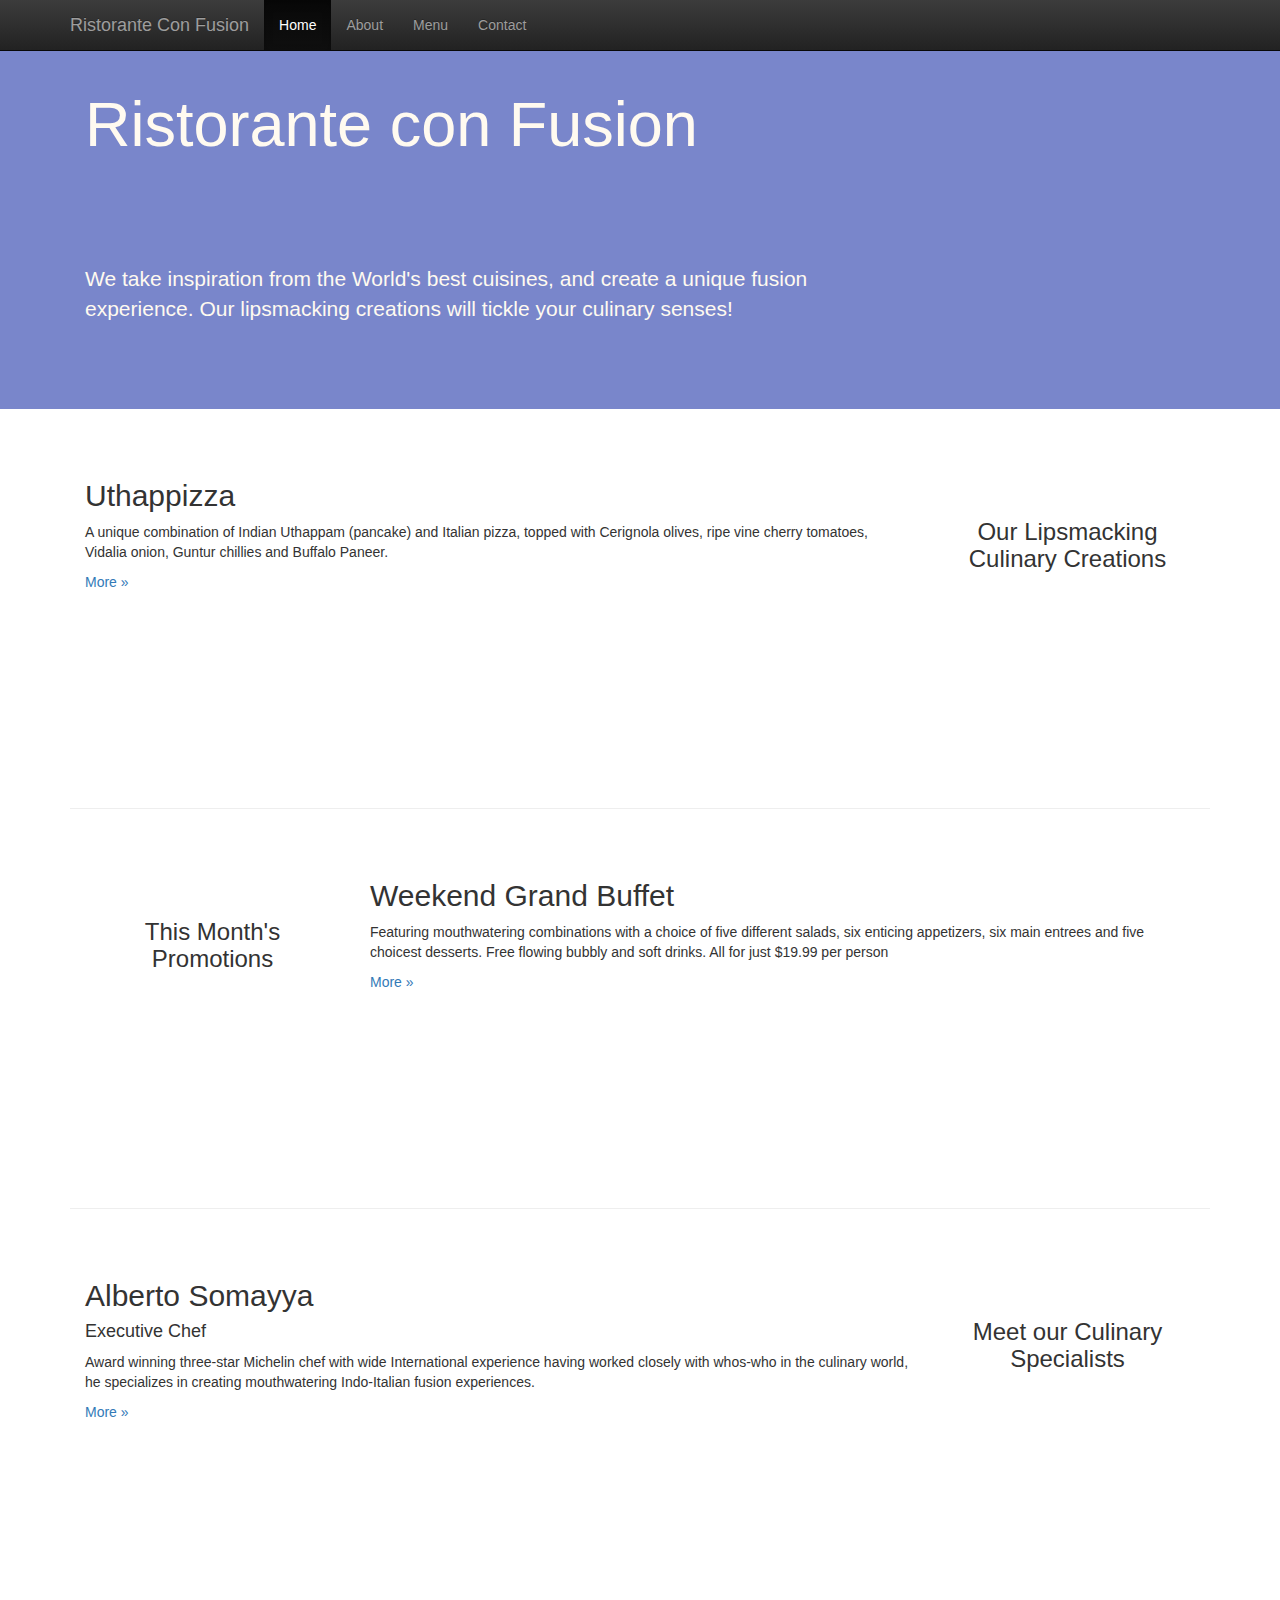
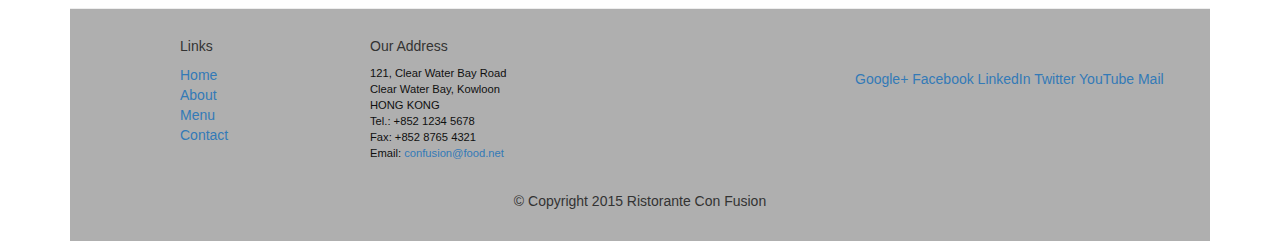
==== conFusion/index.html @ 4da7ffe7 "Revert "WK 1 Part 3"" ====
<!DOCTYPE html>
<html lang="en">

<head>
    <meta charset="utf-8">
    <meta http-equiv="X-UA-Compatible" content="IE=edge">
    <meta name="viewport" content="width=device-width, initial-scale=1">
    <!-- The above 3 meta tags *must* come first in the head; any other head 
         content must come *after* these tags -->
    <title>Ristorante Con Fusion</title>
    <!-- Bootstrap -->
    <link href="css/bootstrap.min.css" rel="stylesheet">
    <link href="css/bootstrap-theme.min.css" rel="stylesheet">
    <link href="css/mystyles.css" rel="stylesheet">
</head>

<body>
    <nav class="navbar navbar-inverse navbar-fixed-top" role="navigation">
            <div class="container">
                <div class="navbar-header">
                    <button type="button" class="navbar-toggle collapsed" data-toggle="collapse" data-target="#navbar" aria-expanded="false" aria-controls="navbar">
                        <span class="sr-only">Toggle navigation</span>
                        <span class="icon-bar"></span>
                        <span class="icon-bar"></span>
                        <span class="icon-bar"></span>
                    </button>
                    <a class="navbar-brand" href="#">Ristorante Con Fusion</a>
                </div>
                <ul class="nav navbar-nav">
                    <li class="active"><a href="#">Home</a></li>
                    <li><a href="#">About</a></li>
                    <li><a href="#">Menu</a></li>
                    <li><a href="#">Contact</a></li>
                </ul>
            </div>
    </nav>
    <header class="jumbotron">
        <!-- Main component for a primary marketing message or call to action -->
        <div class="container">
            <div class="row row-header">
                <div class="col-xs-12 col-sm-8">
                    <h1>Ristorante con Fusion</h1>
                    <p style="padding:40px;"></p>
                    <p>We take inspiration from the World's best cuisines, and create a unique fusion experience. Our lipsmacking creations will tickle your culinary senses!</p>
                </div>
                <div class="col-xs-12 col-sm-4">
                </div>
            </div>
        </div>
    </header>
    <div class="container">
        <div class="row row-content">
            <div class="col-xs-12 col-sm-3 col-sm-push-9">
                <p style="padding:20px;"></p>
                <h3 align=center>Our Lipsmacking Culinary Creations</h3>
            </div>
            <div class="col-xs-12 col-sm-9 col-sm-pull-3">
                <h2>Uthappizza</h2>
                <p>A unique combination of Indian Uthappam (pancake) and Italian pizza, topped with Cerignola olives, ripe vine cherry tomatoes, Vidalia onion, Guntur chillies and Buffalo Paneer.</p>
                <p><a href="#">More &raquo;</a></p>
            </div>
        </div>
        <div class="row row-content">
            <div  class="col-xs-12 col-sm-3">
                <p style="padding:20px;"></p>
                <h3 align=center>This Month's Promotions</h3>
            </div>
            <div class="col-xs-12 col-sm-9">
                <h2>Weekend Grand Buffet</h2>
                <p>Featuring mouthwatering combinations with a choice of five different salads, six enticing appetizers, six main entrees and five choicest desserts. Free flowing bubbly and soft drinks. All for just $19.99 per person </p>
                <p><a href="#">More &raquo;</a></p>
            </div>
        </div>
        <div class="row row-content">
            <div class="col-xs-12 col-sm-3 col-sm-push-9">
                <p style="padding:20px;"></p>
                <h3 align=center>Meet our Culinary Specialists</h3>
            </div>
            <div class="col-xs-12 col-sm-9 col-sm-pull-3">
                <h2>Alberto Somayya</h2>
                <h4>Executive Chef</h4>
                <p>Award winning three-star Michelin chef with wide International experience having worked closely with whos-who in the culinary world, he specializes in creating mouthwatering Indo-Italian fusion experiences. </p>
                <p><a href="#">More &raquo;</a></p>
            </div>
        </div>
    </div>
    <footer>
        <div class="container">
            <div class="row row-footer">
                <div class="col-xs-5 col-xs-offset-1 col-sm-2 col-sm-offset-1">
                    <h5>Links</h5>
                    <ul class="list-unstyled">
                        <ul class="list-unstyled"><a href="#">Home</a></ul>
                        <ul class="list-unstyled"><a href="#">About</a></ul>
                        <ul class="list-unstyled"><a href="#">Menu</a></ul>
                        <ul class="list-unstyled"><a href="#">Contact</a></ul>
                    </ul>
                </div>
                <div class="col-xs-6 col-sm-5">
                    <h5>Our Address</h5>
                    <address>
                        121, Clear Water Bay Road
                        <br> Clear Water Bay, Kowloon
                        <br> HONG KONG
                        <br> Tel.: +852 1234 5678
                        <br> Fax: +852 8765 4321
                        <br> Email: <a href="mailto:confusion@food.net">confusion@food.net</a>
                    </address>
                </div>
                <div class="col-xs-12 col-sm-4">
                    <div style="padding: 40px 10px;">
                        <a href="http://google.com/+">Google+</a>
                        <a href="http://www.facebook.com/profile.php?id=">Facebook</a>
                        <a href="http://www.linkedin.com/in/">LinkedIn</a>
                        <a href="http://twitter.com/">Twitter</a>
                        <a href="http://youtube.com/">YouTube</a>
                        <a href="mailto:">Mail</a>
                    </div>
                </div>
                <div class="col-xs-12">
                    <p style="padding:10px;"></p>
                    <p align=center>© Copyright 2015 Ristorante Con Fusion</p>
                </div>
            </div>
        </div>
    </footer>
    <!-- jQuery (necessary for Bootstrap's JavaScript plugins) -->
    <script src="https://ajax.googleapis.com/ajax/libs/jquery/1.11.3/jquery.min.js"></script>
    <!-- Include all compiled plugins (below), or include individual files as needed -->
    <script src="js/bootstrap.min.js"></script>
</body>

</html>
---- conFusion/css/mystyles.css ----
.row-header{
    margin:0px auto;
    padding:0px auto;
}

.row-content {
    margin:0px auto;
    padding: 50px 0px 50px 0px;
    border-bottom: 1px ridge;
    min-height:400px;
}

.row-footer{
    background-color: #AfAfAf;
    margin:0px auto;
    padding: 20px 0px 20px 0px;
}

.jumbotron {
    padding:70px 30px 70px 30px;
    margin:0px auto;
    background: #7986CB ;
    color:floralwhite;
}

address{
    font-size:80%;
    margin:0px;
    color:#0f0f0f;
}
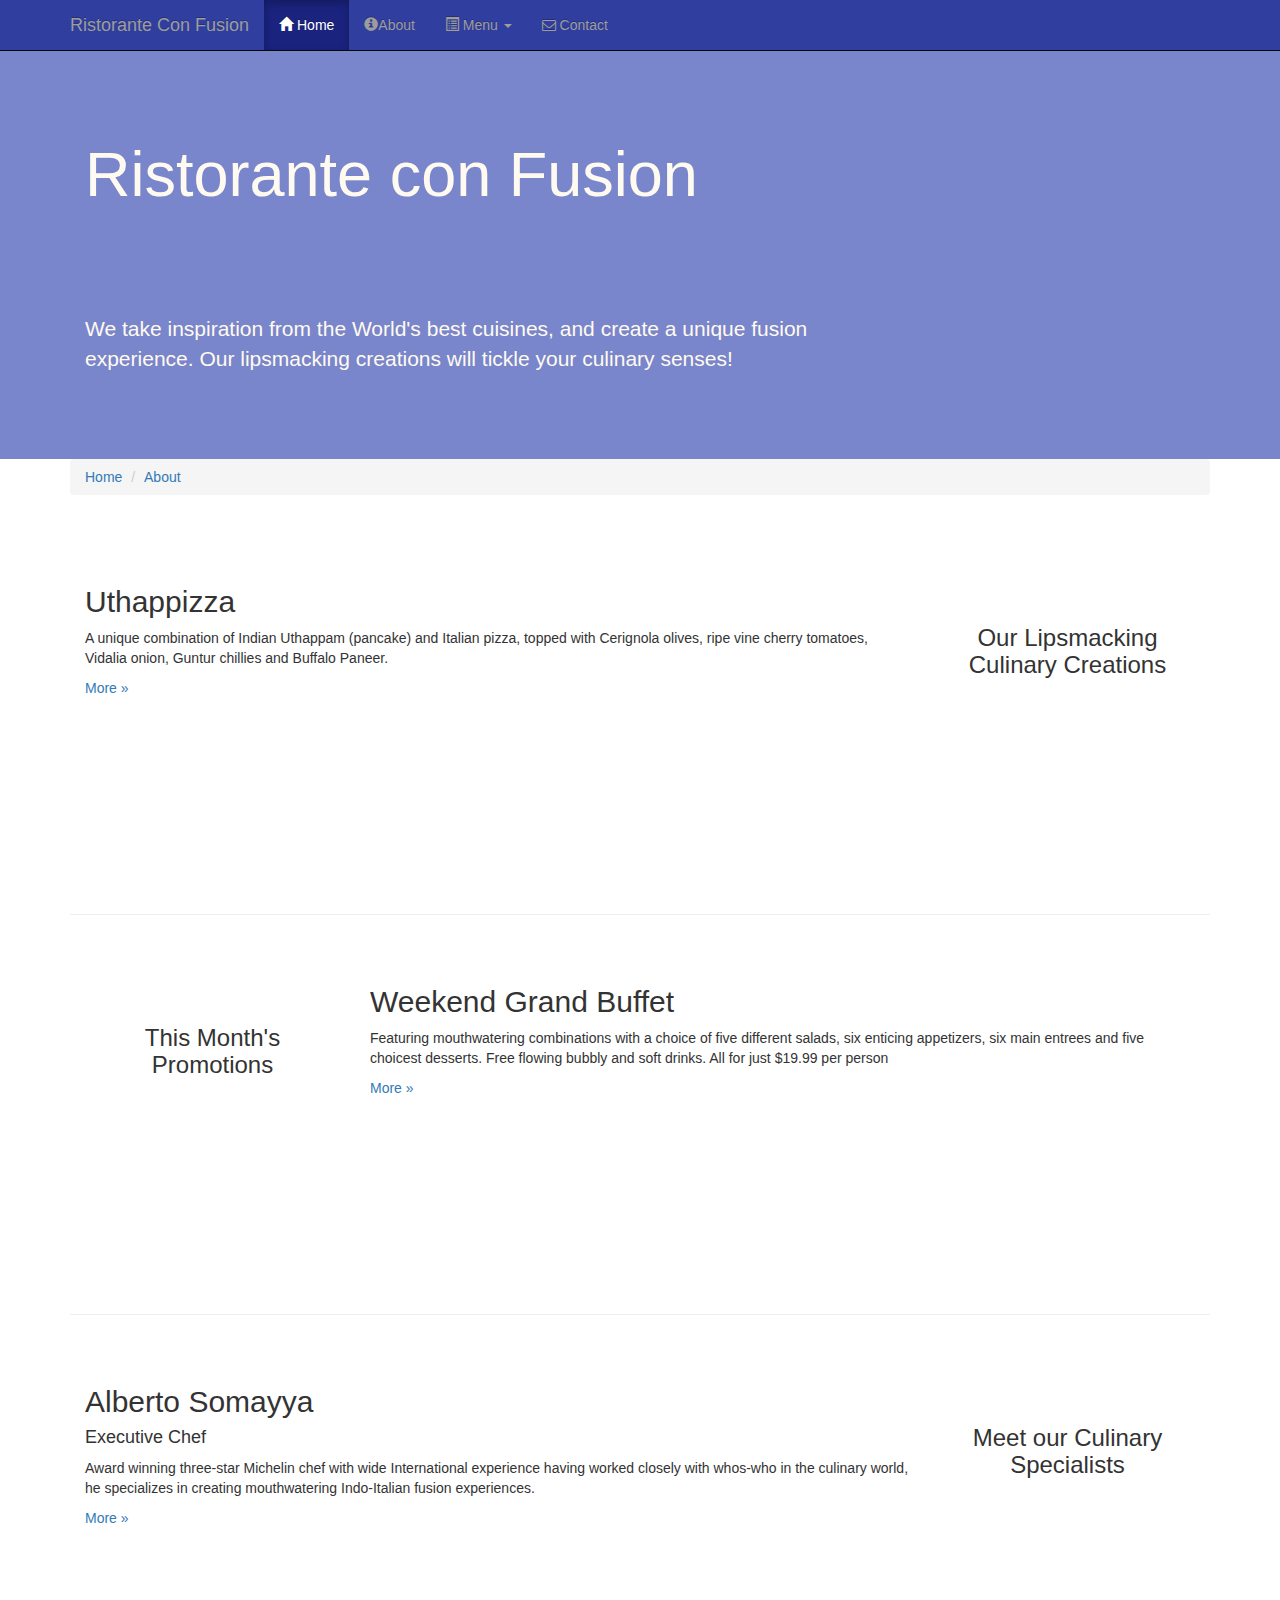
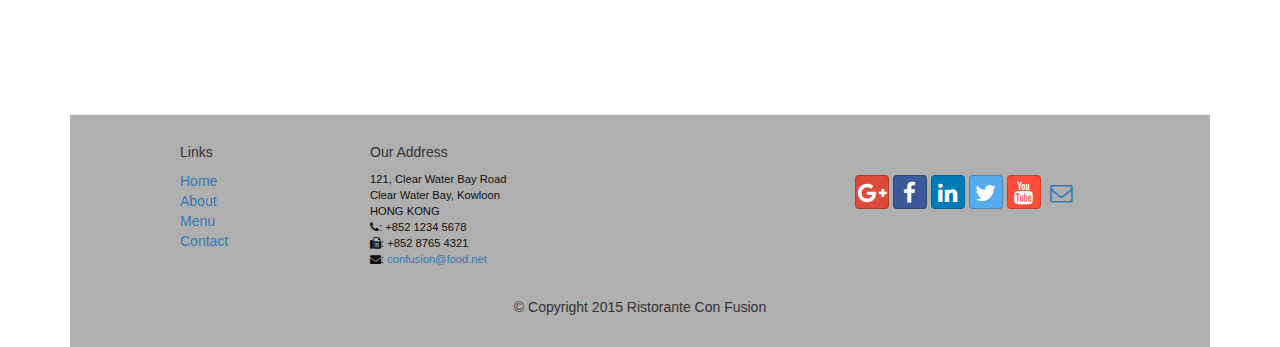
==== commit 9190721a: "WK2 Exercise 1 - glyphicons added" ====
--- a/conFusion/index.html
+++ b/conFusion/index.html
@@ -12,28 +12,49 @@
     <link href="css/bootstrap.min.css" rel="stylesheet">
     <link href="css/bootstrap-theme.min.css" rel="stylesheet">
     <link href="css/mystyles.css" rel="stylesheet">
+    <link href="css/font-awesome.min.css" rel="stylesheet">
+    <link href="css/bootstrap-social.css" rel="stylesheet">
 </head>
 
 <body>
+
     <nav class="navbar navbar-inverse navbar-fixed-top" role="navigation">
-            <div class="container">
-                <div class="navbar-header">
-                    <button type="button" class="navbar-toggle collapsed" data-toggle="collapse" data-target="#navbar" aria-expanded="false" aria-controls="navbar">
+        <div class="container">
+            <div class="navbar-header">
+                <button type="button" class="navbar-toggle collapsed" data-toggle="collapse" data-target="#navbar" aria-expanded="false" aria-controls="navbar">
                         <span class="sr-only">Toggle navigation</span>
                         <span class="icon-bar"></span>
                         <span class="icon-bar"></span>
                         <span class="icon-bar"></span>
                     </button>
-                    <a class="navbar-brand" href="#">Ristorante Con Fusion</a>
-                </div>
+                <a class="navbar-brand" href="index.html">Ristorante Con Fusion</a>
+            </div>
+            <div id="navbar" class="navbar-collapse collapse">
                 <ul class="nav navbar-nav">
-                    <li class="active"><a href="#">Home</a></li>
-                    <li><a href="#">About</a></li>
-                    <li><a href="#">Menu</a></li>
-                    <li><a href="#">Contact</a></li>
+                    <li class="active"><a href="index.html"><span class="glyphicon glyphicon-home"
+                         aria-hidden="true"></span> Home</a></li>
+                    <li><a href="aboutus.html"><span class="glyphicon glyphicon-info-sign" aria-hidden="true"></span>About</a></li>
+                    <li class="dropdown">
+                        <a href="#" class="dropdown-toggle" data-toggle="dropdown" role="button" aria-haspopup="true" aria-expanded="false"> <span class="glyphicon glyphicon-list-alt"
+                         aria-hidden="true"></span>
+                         Menu <span class="caret"></span></a>
+                        <ul class="dropdown-menu">
+                            <li><a href="#">Appetizers</a></li>
+                            <li><a href="#">Main Courses</a></li>
+                            <li><a href="#">Desserts</a></li>
+                            <li><a href="#">Drinks</a></li>
+                            <li role="separator" class="divider"></li>
+                            <li class="dropdown-header">Specials</li>
+                            <li><a href="#">Lunch Buffet</a></li>
+                            <li><a href="#">Weekend Brunch</a></li>
+                        </ul>
+                    </li>
+                    <li><a href="contactus.html"><i class="fa fa-envelope-o"></i> Contact</a></li>
                 </ul>
             </div>
+        </div>
     </nav>
+
     <header class="jumbotron">
         <!-- Main component for a primary marketing message or call to action -->
         <div class="container">
@@ -48,7 +69,14 @@
             </div>
         </div>
     </header>
+
     <div class="container">
+        <div>
+            <ol class="breadcrumb">
+                <li class="active"><a href="index.html">Home</a></li>
+                <li><a href="aboutus.html">About</a></li>
+            </ol>
+        </div>
         <div class="row row-content">
             <div class="col-xs-12 col-sm-3 col-sm-push-9">
                 <p style="padding:20px;"></p>
@@ -61,7 +89,7 @@
             </div>
         </div>
         <div class="row row-content">
-            <div  class="col-xs-12 col-sm-3">
+            <div class="col-xs-12 col-sm-3">
                 <p style="padding:20px;"></p>
                 <h3 align=center>This Month's Promotions</h3>
             </div>
@@ -102,19 +130,19 @@
                         121, Clear Water Bay Road
                         <br> Clear Water Bay, Kowloon
                         <br> HONG KONG
-                        <br> Tel.: +852 1234 5678
-                        <br> Fax: +852 8765 4321
-                        <br> Email: <a href="mailto:confusion@food.net">confusion@food.net</a>
+                        <br> <i class="fa fa-phone"></i>: +852 1234 5678
+                        <br> <i class="fa fa-fax"></i>: +852 8765 4321
+                        <br> <i class="fa fa-envelope"></i>: <a href="mailto:confusion@food.net">confusion@food.net</a>
                     </address>
                 </div>
                 <div class="col-xs-12 col-sm-4">
-                    <div style="padding: 40px 10px;">
-                        <a href="http://google.com/+">Google+</a>
-                        <a href="http://www.facebook.com/profile.php?id=">Facebook</a>
-                        <a href="http://www.linkedin.com/in/">LinkedIn</a>
-                        <a href="http://twitter.com/">Twitter</a>
-                        <a href="http://youtube.com/">YouTube</a>
-                        <a href="mailto:">Mail</a>
+                    <div class="nav navbar-nav" style="padding: 40px 10px;">
+                        <a class="btn btn-social-icon btn-google-plus" href="http://google.com/+"><i class="fa fa-google-plus"></i></a>
+                        <a class="btn btn-social-icon btn-facebook" href="http://www.facebook.com/profile.php?id="><i class="fa fa-facebook"></i></a>
+                        <a class="btn btn-social-icon btn-linkedin" href="http://www.linkedin.com/in/"><i class="fa fa-linkedin"></i></a>
+                        <a class="btn btn-social-icon btn-twitter" href="http://twitter.com/"><i class="fa fa-twitter"></i></a>
+                        <a class="btn btn-social-icon btn-youtube" href="http://youtube.com/"><i class="fa fa-youtube"></i></a>
+                        <a class="btn btn-social-icon" href="mailto:"><i class="fa fa-envelope-o"></i></a>
                     </div>
                 </div>
                 <div class="col-xs-12">
--- a/conFusion/css/mystyles.css
+++ b/conFusion/css/mystyles.css
@@ -1,31 +1,63 @@
-.row-header{
-    margin:0px auto;
-    padding:0px auto;
+.row-header {
+    margin: 0px auto;
+    padding: 0px auto;
 }
 
 .row-content {
-    margin:0px auto;
+    margin: 0px auto;
     padding: 50px 0px 50px 0px;
     border-bottom: 1px ridge;
-    min-height:400px;
+    min-height: 400px;
 }
 
-.row-footer{
+.row-footer {
     background-color: #AfAfAf;
-    margin:0px auto;
+    margin: 0px auto;
     padding: 20px 0px 20px 0px;
 }
 
 .jumbotron {
-    padding:70px 30px 70px 30px;
-    margin:0px auto;
-    background: #7986CB ;
-    color:floralwhite;
+    padding: 70px 30px 70px 30px;
+    margin: 0px auto;
+    background: #7986CB;
+    color: floralwhite;
 }
 
-address{
-    font-size:80%;
-    margin:0px;
-    color:#0f0f0f;
+address {
+    font-size: 80%;
+    margin: 0px;
+    color: #0f0f0f;
 }
 
+body {
+    padding: 50px 0px 0px 0px;
+    z-index: 0;
+}
+
+.navbar-inverse {
+    background: #303F9F;
+}
+
+.navbar-inverse .navbar-nav>.active>a,
+.navbar-inverse .navbar-nav>.active>a:hover,
+.navbar-inverse .navbar-nav>.active>a:focus {
+    color: #fff;
+    background: #1A237E;
+}
+
+.navbar-inverse .navbar-nav>.open>a,
+.navbar-inverse .navbar-nav>.open>a:hover,
+.navbar-inverse .navbar-nav>.open>a:focus {
+    color: #fff;
+    background: #1A237E;
+}
+
+.navbar-inverse .navbar-nav .open .dropdown-menu>li>a,
+.navbar-inverse .navbar-nav .open .dropdown-menu {
+    background-color: #303F9F;
+    color: #eeeeee;
+}
+
+.navbar-inverse .navbar-nav .open .dropdown-menu>li>a:hover {
+    color: #000000;
+}
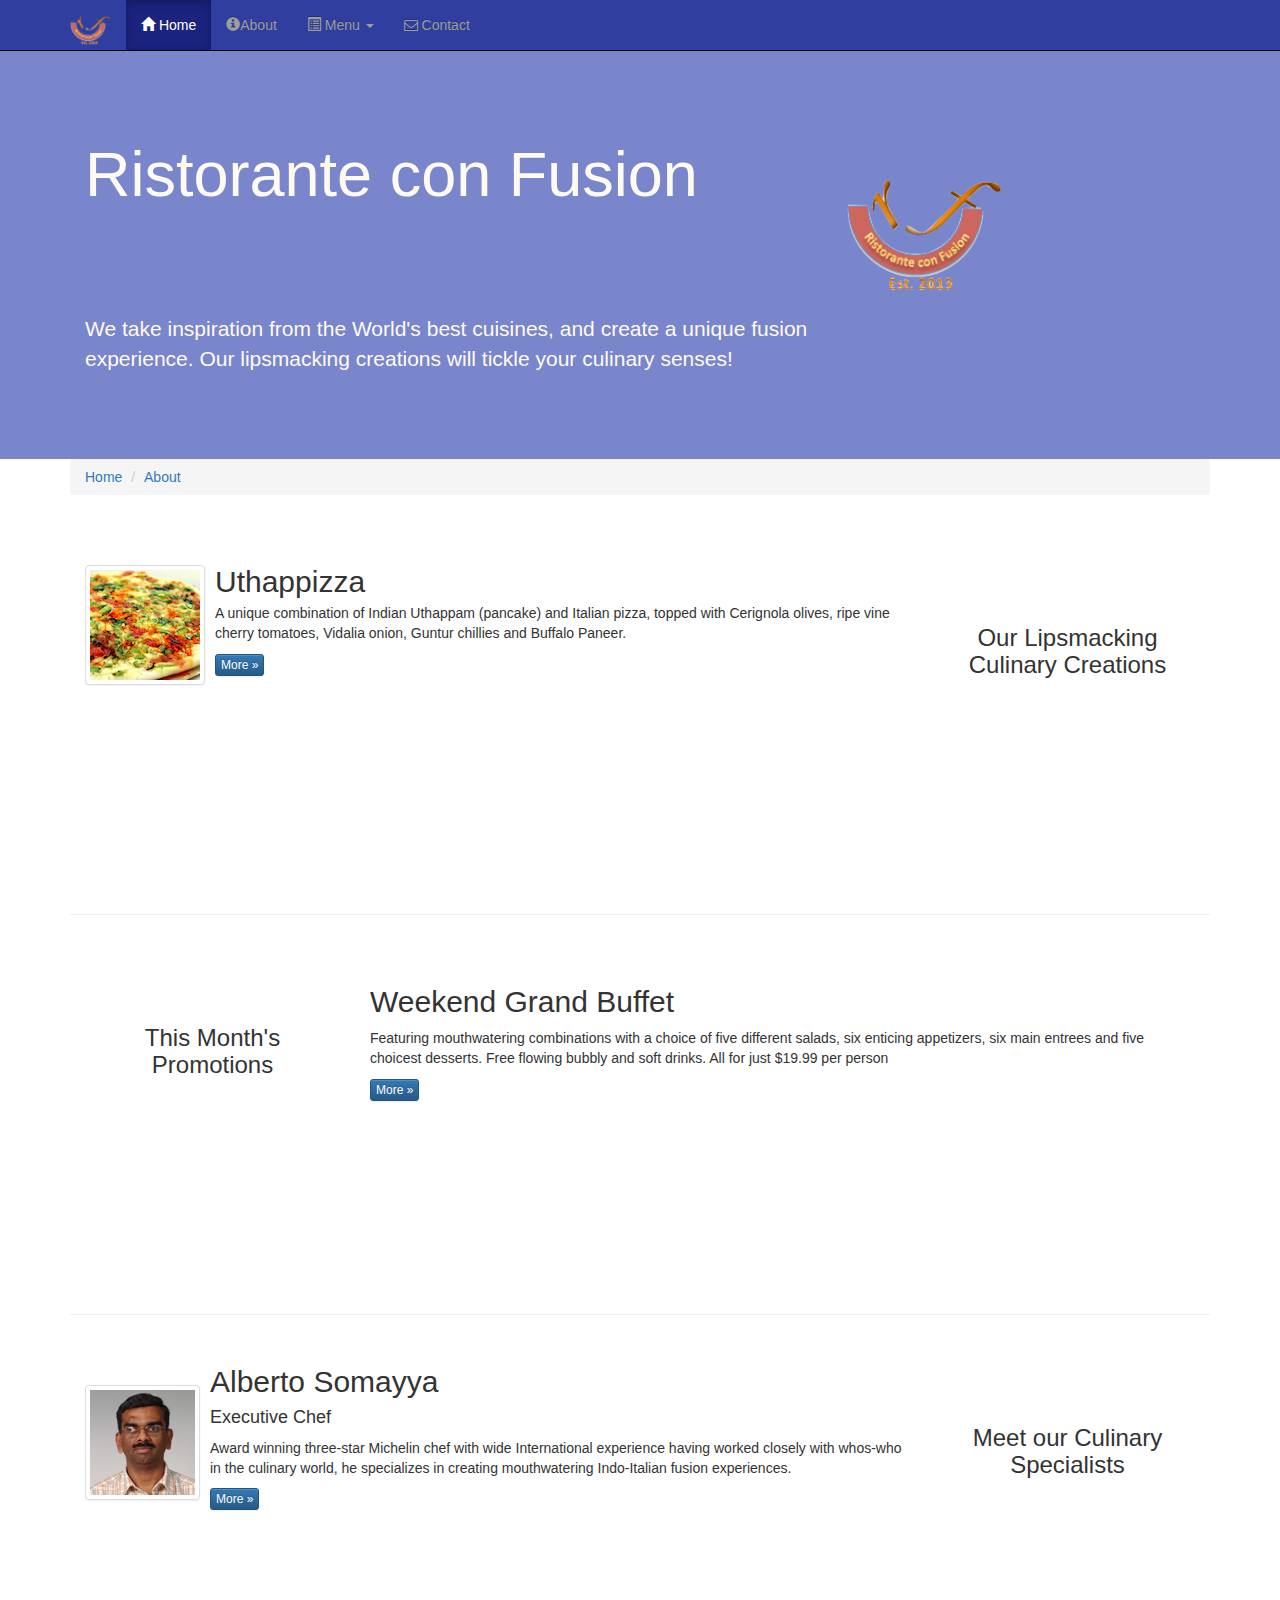
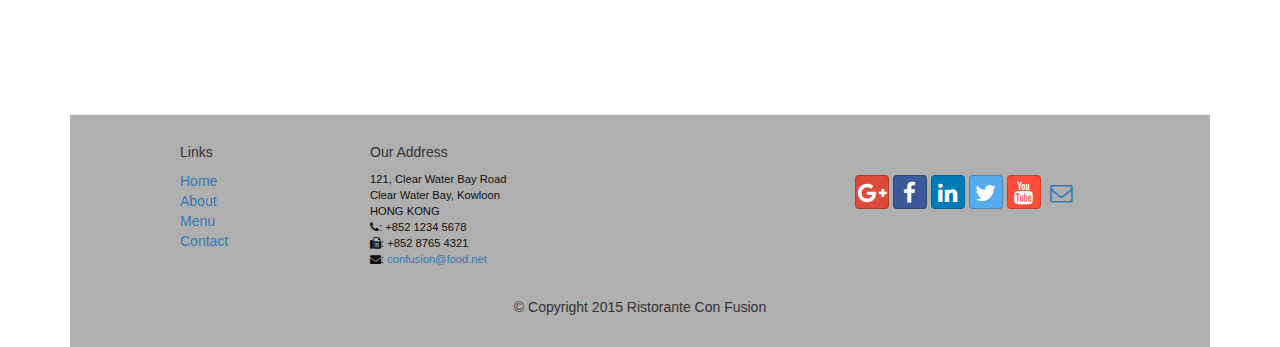
==== commit c37fa592: "WK2 Exercise 3" ====
--- a/conFusion/index.html
+++ b/conFusion/index.html
@@ -27,7 +27,7 @@
                         <span class="icon-bar"></span>
                         <span class="icon-bar"></span>
                     </button>
-                <a class="navbar-brand" href="index.html">Ristorante Con Fusion</a>
+                <a class="navbar-brand" href="index.html"><img src="img/logo.png" height=30 width=41></a>
             </div>
             <div id="navbar" class="navbar-collapse collapse">
                 <ul class="nav navbar-nav">
@@ -35,9 +35,7 @@
                          aria-hidden="true"></span> Home</a></li>
                     <li><a href="aboutus.html"><span class="glyphicon glyphicon-info-sign" aria-hidden="true"></span>About</a></li>
                     <li class="dropdown">
-                        <a href="#" class="dropdown-toggle" data-toggle="dropdown" role="button" aria-haspopup="true" aria-expanded="false"> <span class="glyphicon glyphicon-list-alt"
-                         aria-hidden="true"></span>
-                         Menu <span class="caret"></span></a>
+                        <a href="#" class="dropdown-toggle" data-toggle="dropdown" role="button" aria-haspopup="true" aria-expanded="false"> <span class="glyphicon glyphicon-list-alt" aria-hidden="true"></span> Menu <span class="caret"></span></a>
                         <ul class="dropdown-menu">
                             <li><a href="#">Appetizers</a></li>
                             <li><a href="#">Main Courses</a></li>
@@ -64,7 +62,9 @@
                     <p style="padding:40px;"></p>
                     <p>We take inspiration from the World's best cuisines, and create a unique fusion experience. Our lipsmacking creations will tickle your culinary senses!</p>
                 </div>
-                <div class="col-xs-12 col-sm-4">
+                <div class="col-xs-12 col-sm-2">
+                    <p style="padding:20px;"></p>
+                    <img src="img/logo.png" class="img-responsive">
                 </div>
             </div>
         </div>
@@ -83,9 +83,18 @@
                 <h3 align=center>Our Lipsmacking Culinary Creations</h3>
             </div>
             <div class="col-xs-12 col-sm-9 col-sm-pull-3">
-                <h2>Uthappizza</h2>
-                <p>A unique combination of Indian Uthappam (pancake) and Italian pizza, topped with Cerignola olives, ripe vine cherry tomatoes, Vidalia onion, Guntur chillies and Buffalo Paneer.</p>
-                <p><a href="#">More &raquo;</a></p>
+                <div class="media">
+                    <div class="media-left media-middle">
+                        <a href="#">
+                            <img class="media-object img-thumbnail" src="img/uthappizza.png" alt="Uthappizza">
+                        </a>
+                    </div>
+                    <div class="media-body">
+                        <h2 class="media-heading">Uthappizza</h2>
+                        <p>A unique combination of Indian Uthappam (pancake) and Italian pizza, topped with Cerignola olives, ripe vine cherry tomatoes, Vidalia onion, Guntur chillies and Buffalo Paneer.</p>
+                        <p><a class="btn btn-primary btn-xs" href="#">More &raquo;</a></p>
+                    </div>
+                </div>
             </div>
         </div>
         <div class="row row-content">
@@ -96,7 +105,7 @@
             <div class="col-xs-12 col-sm-9">
                 <h2>Weekend Grand Buffet</h2>
                 <p>Featuring mouthwatering combinations with a choice of five different salads, six enticing appetizers, six main entrees and five choicest desserts. Free flowing bubbly and soft drinks. All for just $19.99 per person </p>
-                <p><a href="#">More &raquo;</a></p>
+                <p><a class="btn btn-primary btn-xs" href="#">More &raquo;</a></p>
             </div>
         </div>
         <div class="row row-content">
@@ -105,10 +114,20 @@
                 <h3 align=center>Meet our Culinary Specialists</h3>
             </div>
             <div class="col-xs-12 col-sm-9 col-sm-pull-3">
-                <h2>Alberto Somayya</h2>
-                <h4>Executive Chef</h4>
-                <p>Award winning three-star Michelin chef with wide International experience having worked closely with whos-who in the culinary world, he specializes in creating mouthwatering Indo-Italian fusion experiences. </p>
-                <p><a href="#">More &raquo;</a></p>
+                <div class="media">
+                    <div class="media-left media-middle">
+                        <a href="#">
+                            <img class="media-object img-thumbnail" src="img/alberto.png" alt="Alberto Somayya">
+                        </a>
+                    </div>
+                    <div class="media-body">
+                        <h2 class="media-heading">Alberto Somayya</h2>
+                        <h4>Executive Chef</h4>
+                        <p>Award winning three-star Michelin chef with wide International experience having worked closely with whos-who in the culinary world, he specializes in creating mouthwatering Indo-Italian fusion experiences.
+                        </p>
+                        <p><a class="btn btn-primary btn-xs" href="#">More &raquo;</a></p>
+                    </div>
+                </div>
             </div>
         </div>
     </div>
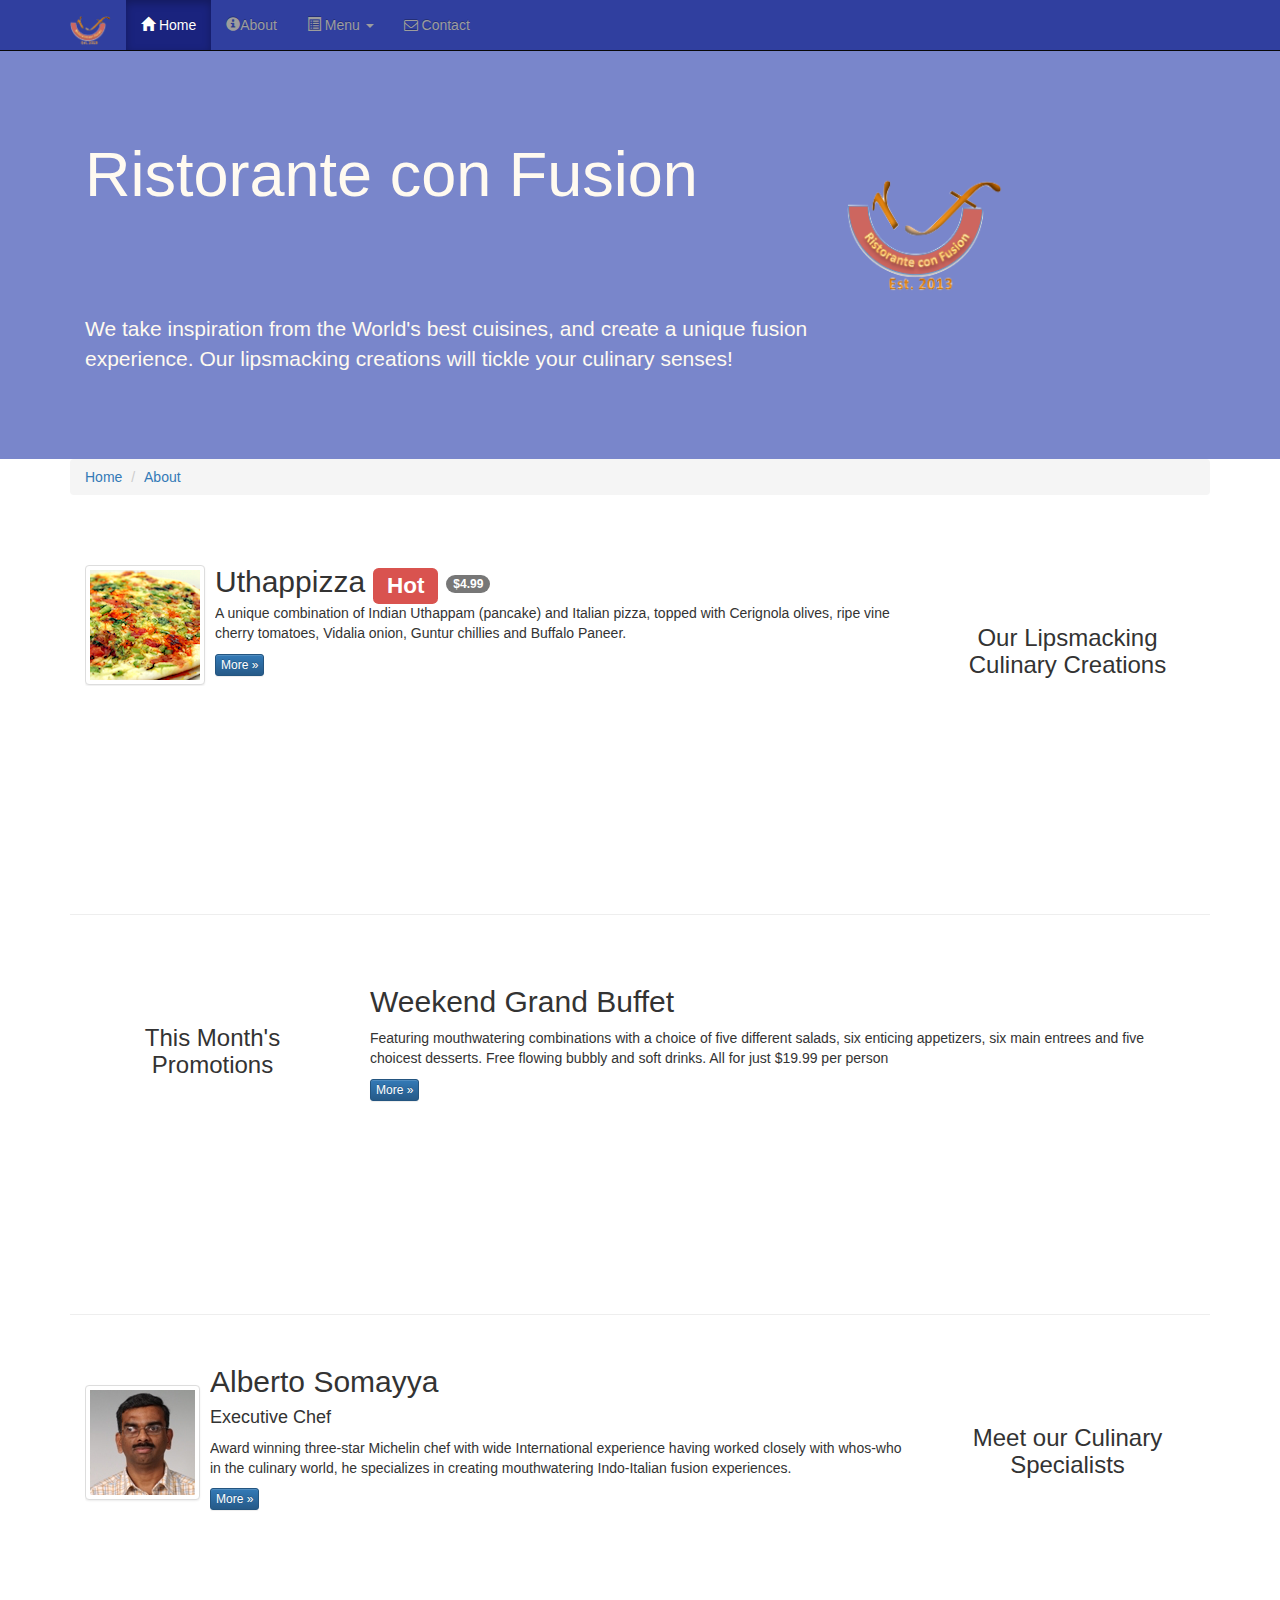
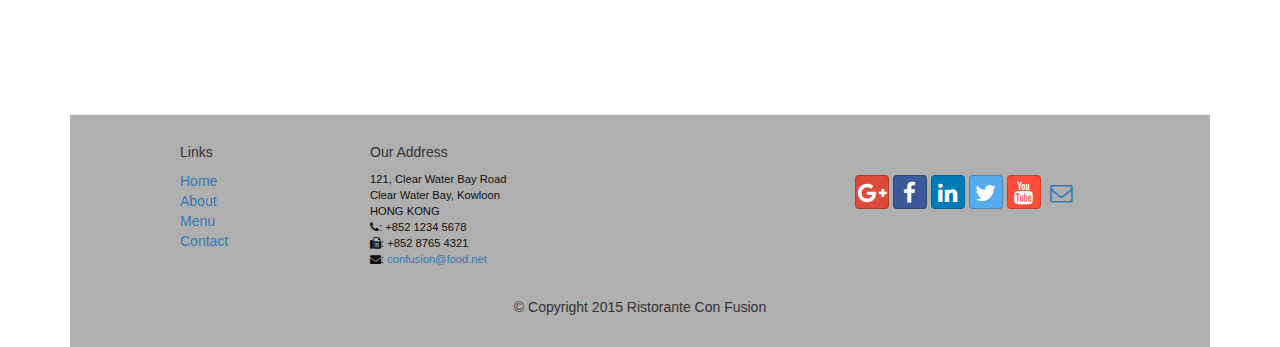
==== commit ee8b9676: "WK2 Alerts exercise" ====
--- a/conFusion/index.html
+++ b/conFusion/index.html
@@ -90,7 +90,7 @@
                         </a>
                     </div>
                     <div class="media-body">
-                        <h2 class="media-heading">Uthappizza</h2>
+                        <h2 class="media-heading">Uthappizza <span class="label label-danger">Hot</span> <span class="badge">$4.99</span></h2>
                         <p>A unique combination of Indian Uthappam (pancake) and Italian pizza, topped with Cerignola olives, ripe vine cherry tomatoes, Vidalia onion, Guntur chillies and Buffalo Paneer.</p>
                         <p><a class="btn btn-primary btn-xs" href="#">More &raquo;</a></p>
                     </div>
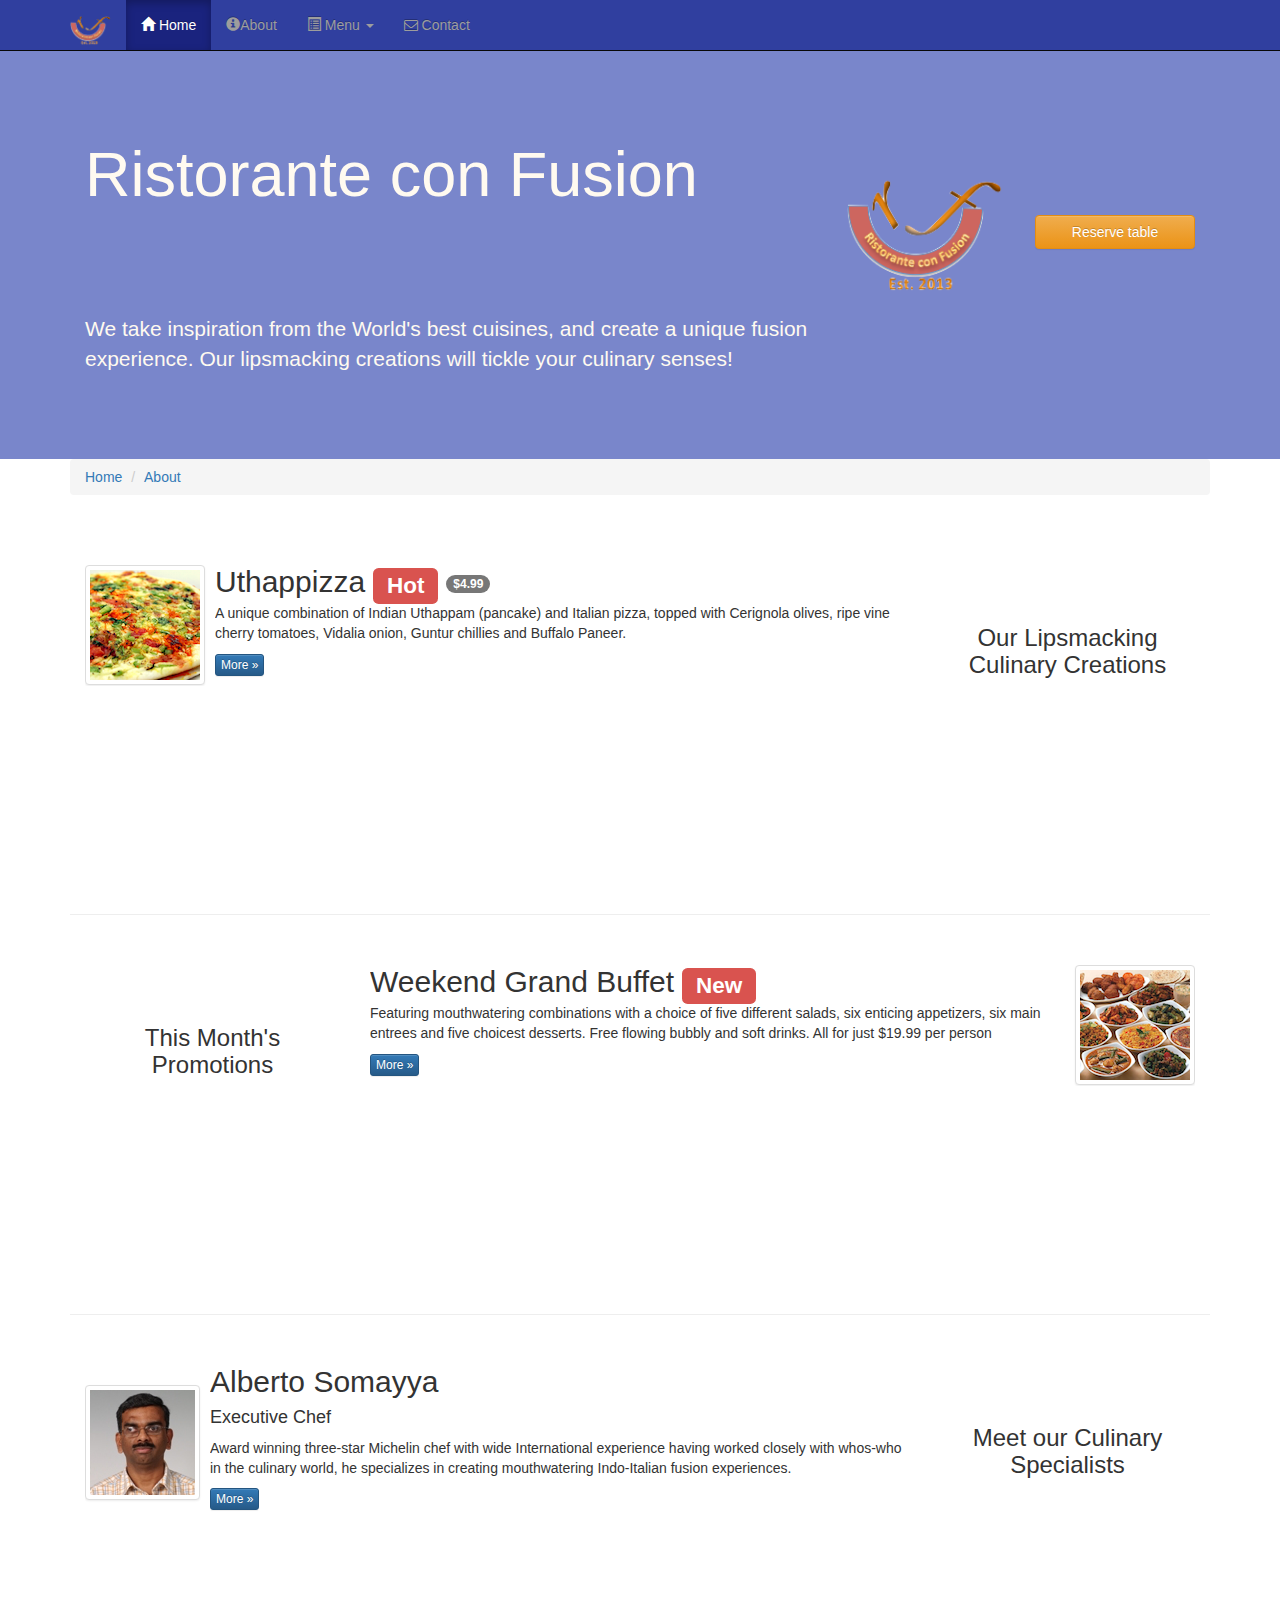
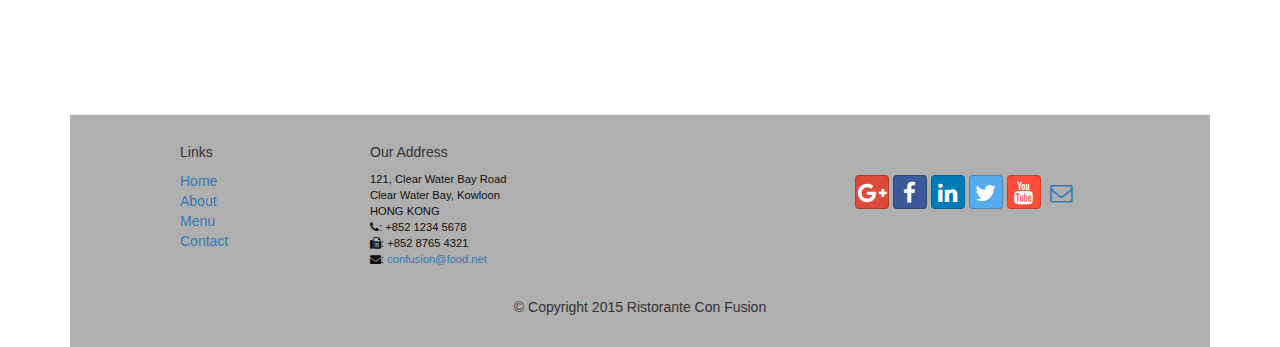
==== commit 8f8d4d4a: "Assignment2 Task 2 and 4" ====
--- a/conFusion/index.html
+++ b/conFusion/index.html
@@ -50,6 +50,14 @@
                     <li><a href="contactus.html"><i class="fa fa-envelope-o"></i> Contact</a></li>
                 </ul>
             </div>
+            <!--
+                <form class="navbar-form navbar-right" role="search">
+                    <div class="form-group">
+                        <input type="text" class="form-control" placeholder="Search">
+                    </div>
+                    <button type="submit" class="btn btn-default">Submit</button>
+                </form>
+            -->
         </div>
     </nav>
 
@@ -66,6 +74,10 @@
                     <p style="padding:20px;"></p>
                     <img src="img/logo.png" class="img-responsive">
                 </div>
+                <div class="col-xs-12 col-sm-2">
+                    <p style="padding:40px;"></p>
+                    <a class="btn btn-warning btn-block" href="https://www.google.com">Reserve table</a>
+                </div>
             </div>
         </div>
     </header>
@@ -103,9 +115,18 @@
                 <h3 align=center>This Month's Promotions</h3>
             </div>
             <div class="col-xs-12 col-sm-9">
-                <h2>Weekend Grand Buffet</h2>
-                <p>Featuring mouthwatering combinations with a choice of five different salads, six enticing appetizers, six main entrees and five choicest desserts. Free flowing bubbly and soft drinks. All for just $19.99 per person </p>
-                <p><a class="btn btn-primary btn-xs" href="#">More &raquo;</a></p>
+                <div class="media">
+                    <div class="media-body">
+                        <h2 class="media-heading">Weekend Grand Buffet <span class="label label-danger">New</span></h2>
+                        <p>Featuring mouthwatering combinations with a choice of five different salads, six enticing appetizers, six main entrees and five choicest desserts. Free flowing bubbly and soft drinks. All for just $19.99 per person </p>
+                        <p><a class="btn btn-primary btn-xs" href="#">More &raquo;</a></p>
+                    </div>
+                    <div class="media-right media-middle">
+                        <a href="#">
+                            <img class="media-object img-thumbnail" src="img/buffet.png" alt="Weekend Grand Buffet">
+                        </a>
+                    </div>
+                </div>
             </div>
         </div>
         <div class="row row-content">
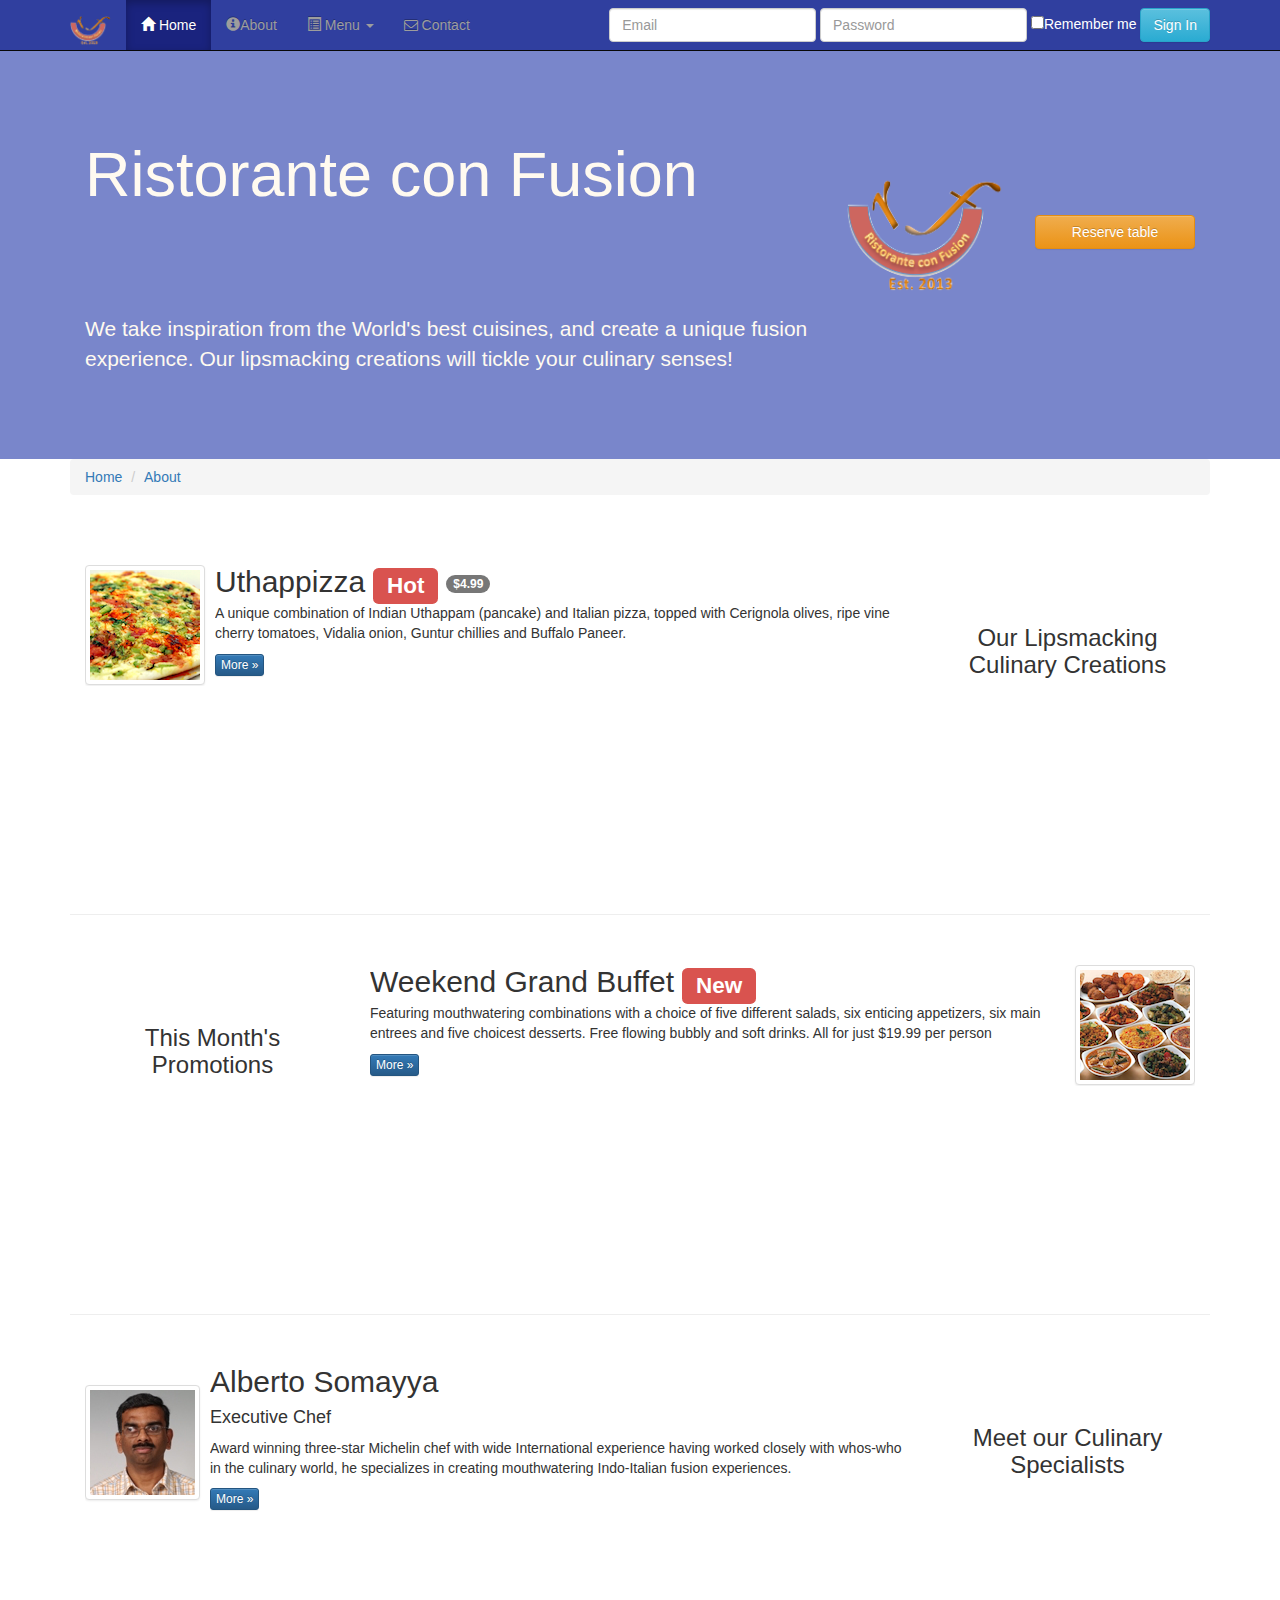
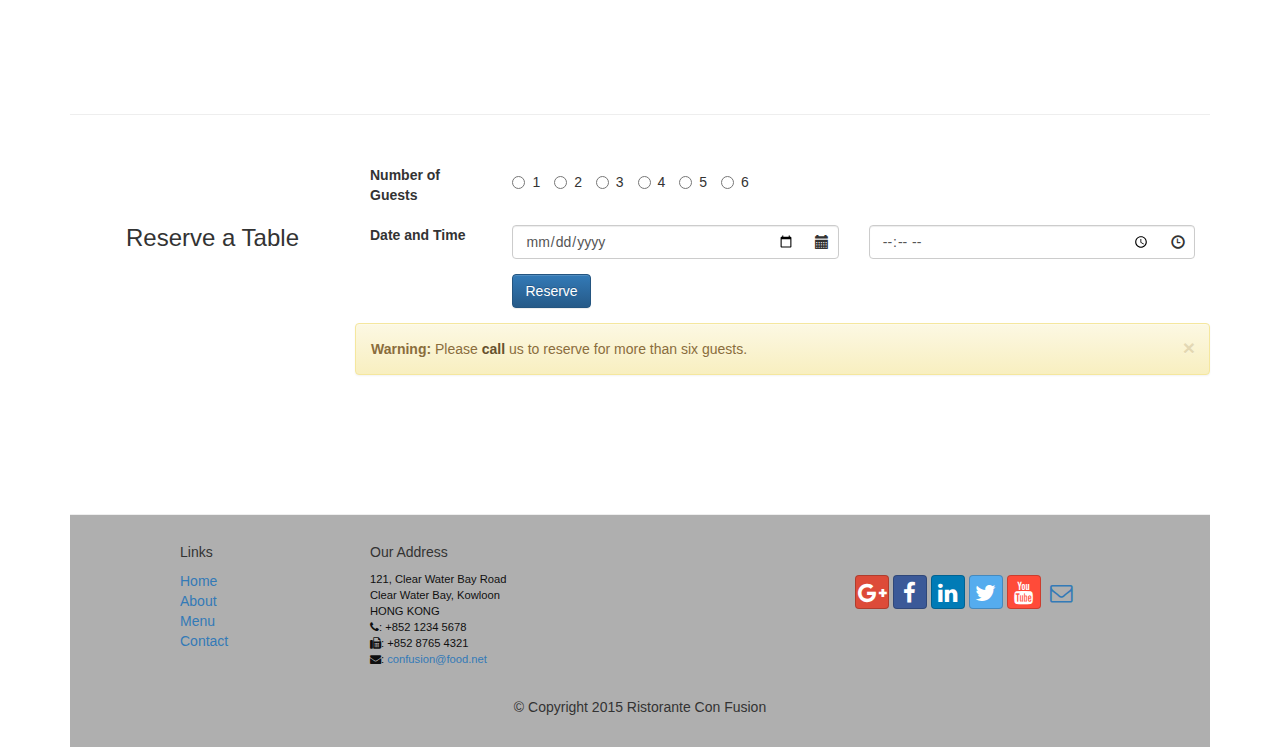
==== commit a349f577: "WK2 Assignment Done" ====
--- a/conFusion/index.html
+++ b/conFusion/index.html
@@ -49,6 +49,16 @@
                     </li>
                     <li><a href="contactus.html"><i class="fa fa-envelope-o"></i> Contact</a></li>
                 </ul>
+                <form class="navbar-form navbar-right form-inline">
+                    <div class="form-group">
+                        <label class="sr-only" for="emailInput">Email</label>
+                        <input type="text" class="form-control" id="emailInput" placeholder="Email">
+                        <label class="sr-only" for="passswordInput">Password</label>
+                        <input type="text" class="form-control" id="passwordInput" placeholder="Password">
+                        <label style="color: white; font-weight: normal !important;"><input type="checkbox">Remember me</label>
+                        <button type="submit" class="btn btn-info">Sign In</button>
+                    </div>
+                </form>
             </div>
             <!--
                 <form class="navbar-form navbar-right" role="search">
@@ -76,7 +86,7 @@
                 </div>
                 <div class="col-xs-12 col-sm-2">
                     <p style="padding:40px;"></p>
-                    <a class="btn btn-warning btn-block" href="https://www.google.com">Reserve table</a>
+                    <a class="btn btn-warning btn-block" href="#ReserveTable">Reserve table</a>
                 </div>
             </div>
         </div>
@@ -149,6 +159,69 @@
                         <p><a class="btn btn-primary btn-xs" href="#">More &raquo;</a></p>
                     </div>
                 </div>
+            </div>
+        </div>
+        <a name="ReserveTable"></a>
+        <div class="row row-content">
+            <div class="col-xs-12 col-sm-3">
+                <p style="padding:20px;"></p>
+                <h3 align=center>Reserve a Table</h3>
+            </div>
+            <div class="col-xs-12 col-sm-9">
+                <form class="form-horizontal">
+                    <div class="form-group">
+                        <div class="col-md-2">
+                            <label><b>Number of Guests</b></label>
+                        </div>
+                        <div class="col-md-6">
+                            <label class="radio-inline">
+      <input type="radio"> 1
+    </label>
+                            <label class="radio-inline">
+      <input type="radio"> 2
+    </label>
+                            <label class="radio-inline">
+      <input type="radio"> 3
+    </label>
+                            <label class="radio-inline">
+      <input type="radio"> 4
+    </label>
+                            <label class="radio-inline">
+      <input type="radio"> 5
+    </label>
+                            <label class="radio-inline">
+      <input type="radio"> 6
+    </label>
+                        </div>
+                    </div>
+                    <div class="form-group has-feedback">
+                        <div class="col-md-2">
+                            <label>Date and Time</label>
+                        </div>
+                        <div class="col-md-5">
+                            <input type="date" class="form-control" placeholder="Date" />
+                            <i class="glyphicon glyphicon-calendar form-control-feedback"></i>
+                        </div>
+                        <div class="col-md-5">
+                            <input type="time" class="form-control" placeholder="Time" />
+                            <i class="glyphicon glyphicon-time form-control-feedback"></i>
+                        </div>
+                    </div>
+                    <div class="form-group">
+                        <div class="col-md-2">
+                        </div>
+                        <div class="col-md-5">
+                            <button type="submit" class="btn btn-primary">Reserve</button>
+                        </div>
+                    </div>
+                    <div class="form-group">
+                        <div class="alert alert-warning alert-dismissible" role="alert">
+                            <button type="button" class="close" data-dismiss="alert" aria-label="Close"><span aria-hidden="true">&times;</span></button>
+                            <strong>Warning:</strong> Please <strong><a href="#" class="alert-link">call</a></strong> us to reserve for more than six guests.
+                        </div>
+                    </div>
+
+                </form>
             </div>
         </div>
     </div>
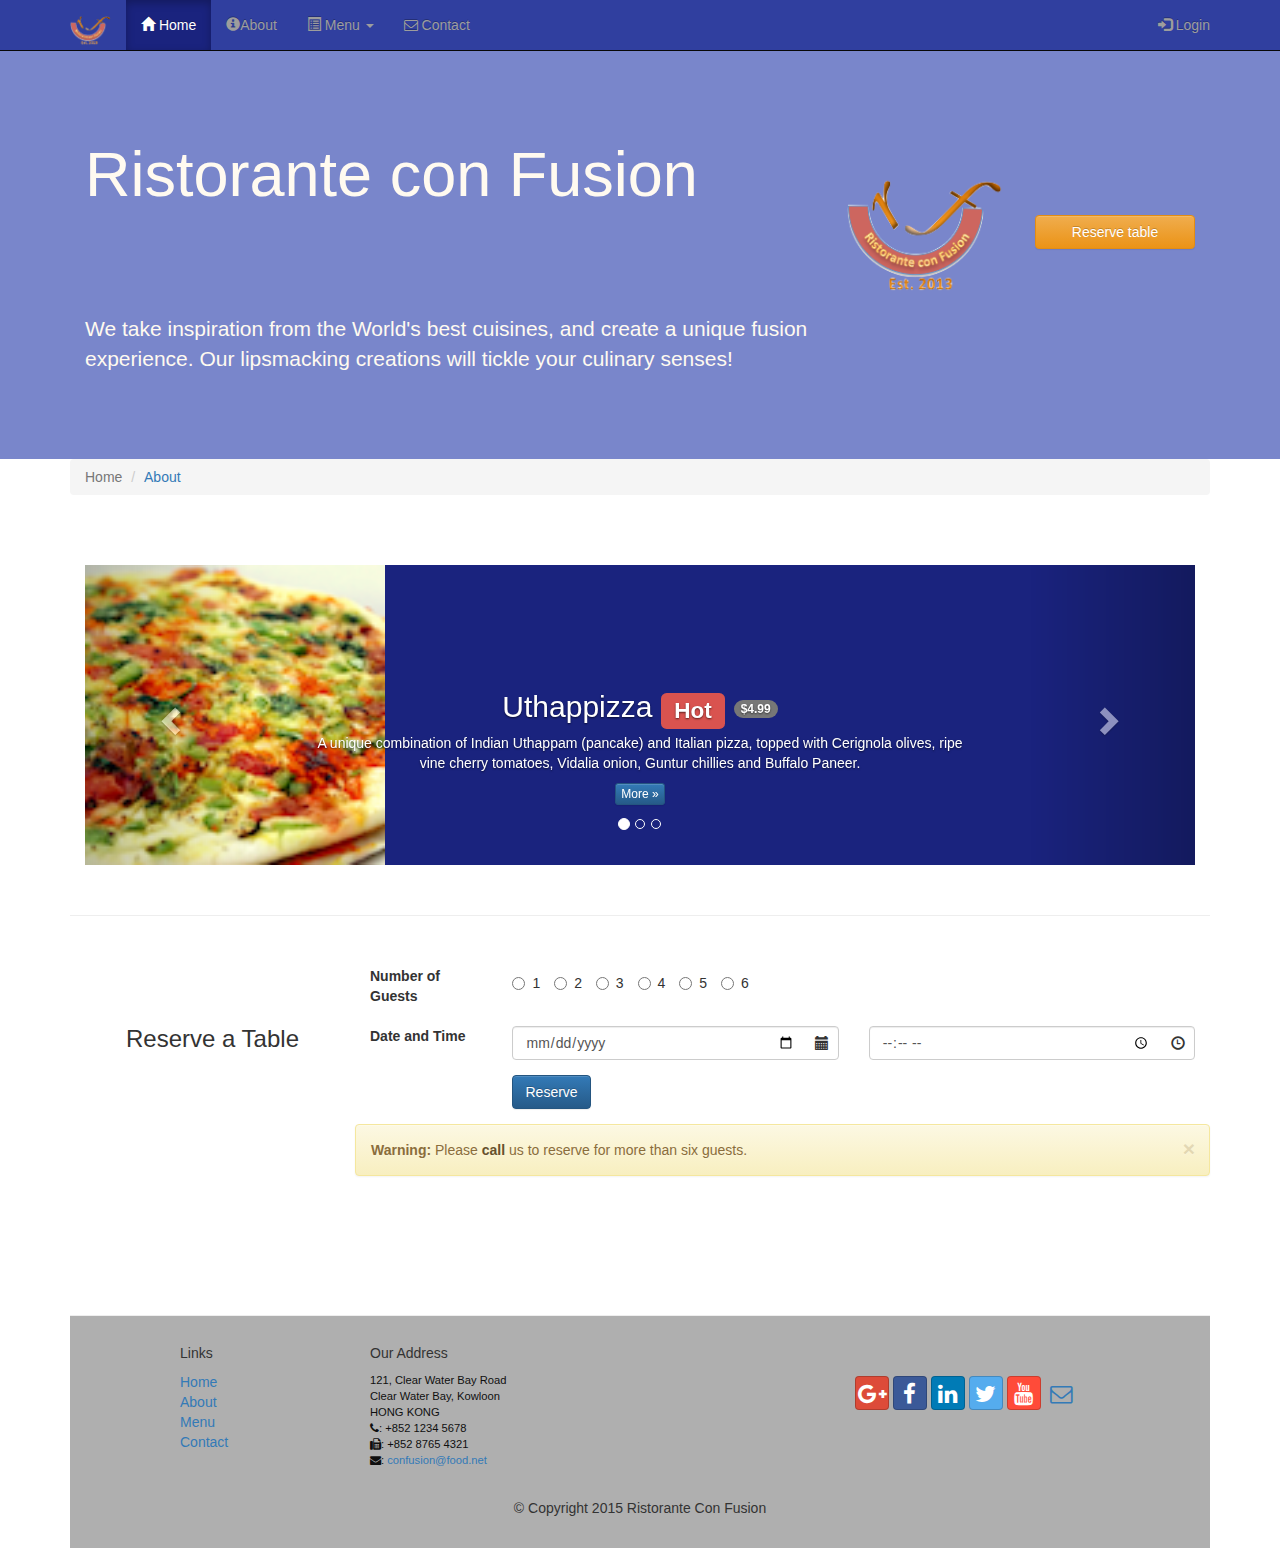
==== commit b6015d08: "WK2 Exercise tooltip and modal" ====
--- a/conFusion/index.html
+++ b/conFusion/index.html
@@ -49,7 +49,14 @@
                     </li>
                     <li><a href="contactus.html"><i class="fa fa-envelope-o"></i> Contact</a></li>
                 </ul>
-                <form class="navbar-form navbar-right form-inline">
+
+                <ul class="nav navbar-nav navbar-right">
+                    <li>
+                        <a data-toggle="modal" data-target="#loginModal">
+                            <span class="glyphicon glyphicon-log-in"></span> Login</a>
+                    </li>
+                </ul>
+                <!--      <form class="navbar-form navbar-right form-inline">
                     <div class="form-group">
                         <label class="sr-only" for="emailInput">Email</label>
                         <input type="text" class="form-control" id="emailInput" placeholder="Email">
@@ -58,7 +65,7 @@
                         <label style="color: white; font-weight: normal !important;"><input type="checkbox">Remember me</label>
                         <button type="submit" class="btn btn-info">Sign In</button>
                     </div>
-                </form>
+                </form> -->
             </div>
             <!--
                 <form class="navbar-form navbar-right" role="search">
@@ -70,6 +77,34 @@
             -->
         </div>
     </nav>
+    <div id="loginModal" class="modal fade" role="dialog">
+        <div class="modal-dialog">
+            <!-- Modal content-->
+            <div class="modal-content">
+                <div class="modal-header">
+                    <button type="button" class="close" data-dismiss="modal">&times;</button>
+                    <h4 class="modal-title">Login </h4>
+                </div>
+                <div class="modal-body">
+                    <form class="form-inline">
+                        <div class="form-group">
+                            <label class="sr-only" for="emailInput">Email</label>
+                            <input type="email" class="form-control" id="emailInput" placeholder="Email">
+                        </div>
+                        <div class="form-group">
+                            <label class="sr-only" for="passswordInput">Password</label>
+                            <input type="password" class="form-control" id="passwordInput" placeholder="Password">
+                        </div>
+                        <div class="checkbox">
+                            <label><input type="checkbox">Remember me</label>
+                        </div>
+                        <button type="submit" class="btn btn-info btn-sm">Sign In</button>
+                        <button type="button" class="btn btn-default btn-sm" data-dismiss="modal">Cancel</button>
+                    </form>
+                </div>
+            </div>
+        </div>
+    </div>
 
     <header class="jumbotron">
         <!-- Main component for a primary marketing message or call to action -->
@@ -86,7 +121,7 @@
                 </div>
                 <div class="col-xs-12 col-sm-2">
                     <p style="padding:40px;"></p>
-                    <a class="btn btn-warning btn-block" href="#ReserveTable">Reserve table</a>
+                    <a type="button" class="btn btn-warning btn-block" data-toggle="tooltip" title="Or Call us at +852 12345678" data-placement="bottom" href="#reserveTable">Reserve table</a>
                 </div>
             </div>
         </div>
@@ -95,11 +130,62 @@
     <div class="container">
         <div>
             <ol class="breadcrumb">
-                <li class="active"><a href="index.html">Home</a></li>
+                <li class="active">Home</li>
                 <li><a href="aboutus.html">About</a></li>
             </ol>
         </div>
+
         <div class="row row-content">
+            <div class="col-xs-12">
+                <div id="mycarousel" class="carousel slide" data-ride="carousel">
+                    <!-- Wrapper for slides -->
+                    <ol class="carousel-indicators">
+                        <li data-target="#mycarousel" data-slide-to="0" class="active"></li>
+                        <li data-target="#mycarousel" data-slide-to="1"></li>
+                        <li data-target="#mycarousel" data-slide-to="2"></li>
+                    </ol>
+                    <div class="carousel-inner" role="listbox">
+                        <div class="item active">
+                            <img class="img-responsive" src="img/uthappizza.png" alt="Uthappizza">
+                            <div class="carousel-caption">
+                                <h2>Uthappizza <span class="label label-danger">Hot</span> <span class="badge">$4.99</span></h2>
+                                <p>A unique combination of Indian Uthappam (pancake) and Italian pizza, topped with Cerignola olives, ripe vine cherry tomatoes, Vidalia onion, Guntur chillies and Buffalo Paneer.</p>
+                                <p><a class="btn btn-primary btn-xs" href="#">More &raquo;</a></p>
+                            </div>
+                        </div>
+                        <div class="item">
+                            <img class="img-responsive" src="img/buffet.png" alt="Weekend Grand Buffet">
+                            <div class="carousel-caption">
+                                <h2>Weekend Grand Buffet <span class="label label-danger label-xs">New</span></h2>
+                                <p>Featuring mouthwatering combinations with a choice of five different salads, six enticing appetizers, six main entrees and five choicest desserts. Free flowing bubbly and soft drinks. All for just $19.99 per person </p>
+                                <p><a class="btn btn-primary btn-xs" href="#">More &raquo;</a></p>
+                            </div>
+                        </div>
+                        <div class="item">
+                            <img class="img-responsive" src="img/alberto.png" alt="Alberto Somayya">
+                            <div class="carousel-caption">
+                                <h2 class="media-heading">Alberto Somayya</h2>
+                                <h4>Executive Chef</h4>
+                                <p>Award winning three-star Michelin chef with wide International experience having worked closely with whos-who in the culinary world, he specializes in creating mouthwatering Indo-Italian fusion experiences.
+                                </p>
+                                <p><a class="btn btn-primary btn-xs" href="#">More &raquo;</a></p>
+                            </div>
+                        </div>
+                    </div>
+                    <!-- Controls -->
+                    <a class="left carousel-control" href="#mycarousel" role="button" data-slide="prev">
+                        <span class="glyphicon glyphicon-chevron-left" aria-hidden="true"></span>
+                        <span class="sr-only">Previous</span>
+                    </a>
+                    <a class="right carousel-control" href="#mycarousel" role="button" data-slide="next">
+                        <span class="glyphicon glyphicon-chevron-right" aria-hidden="true"></span>
+                        <span class="sr-only">Next</span>
+                    </a>
+                </div>
+            </div>
+        </div>
+
+        <!--   <div class="row row-content">
             <div class="col-xs-12 col-sm-3 col-sm-push-9">
                 <p style="padding:20px;"></p>
                 <h3 align=center>Our Lipsmacking Culinary Creations</h3>
@@ -160,8 +246,8 @@
                     </div>
                 </div>
             </div>
-        </div>
-        <a name="ReserveTable"></a>
+        </div> -->
+        <a name="reserveTable"></a>
         <div class="row row-content">
             <div class="col-xs-12 col-sm-3">
                 <p style="padding:20px;"></p>
@@ -269,6 +355,12 @@
     <script src="https://ajax.googleapis.com/ajax/libs/jquery/1.11.3/jquery.min.js"></script>
     <!-- Include all compiled plugins (below), or include individual files as needed -->
     <script src="js/bootstrap.min.js"></script>
+    <script>
+        $(document).ready(function() {
+            $('[data-toggle="tooltip"]').tooltip();
+        });
+
+    </script>
 </body>
 
 </html>
--- a/conFusion/css/mystyles.css
+++ b/conFusion/css/mystyles.css
@@ -61,3 +61,29 @@
 .navbar-inverse .navbar-nav .open .dropdown-menu>li>a:hover {
     color: #000000;
 }
+
+.tab-content {
+    border-left: 1px solid #ddd;
+    border-right: 1px solid #ddd;
+    border-bottom: 1px solid #ddd;
+    padding: 10px;
+}
+
+.affix {
+    top: 100px;
+}
+
+.carousel {
+    background: #1A237E;
+}
+
+.carousel .item {
+    height: 300px;
+}
+
+.item img {
+    position: absolute;
+    top: 0;
+    left: 0;
+    min-height: 300px;
+}
